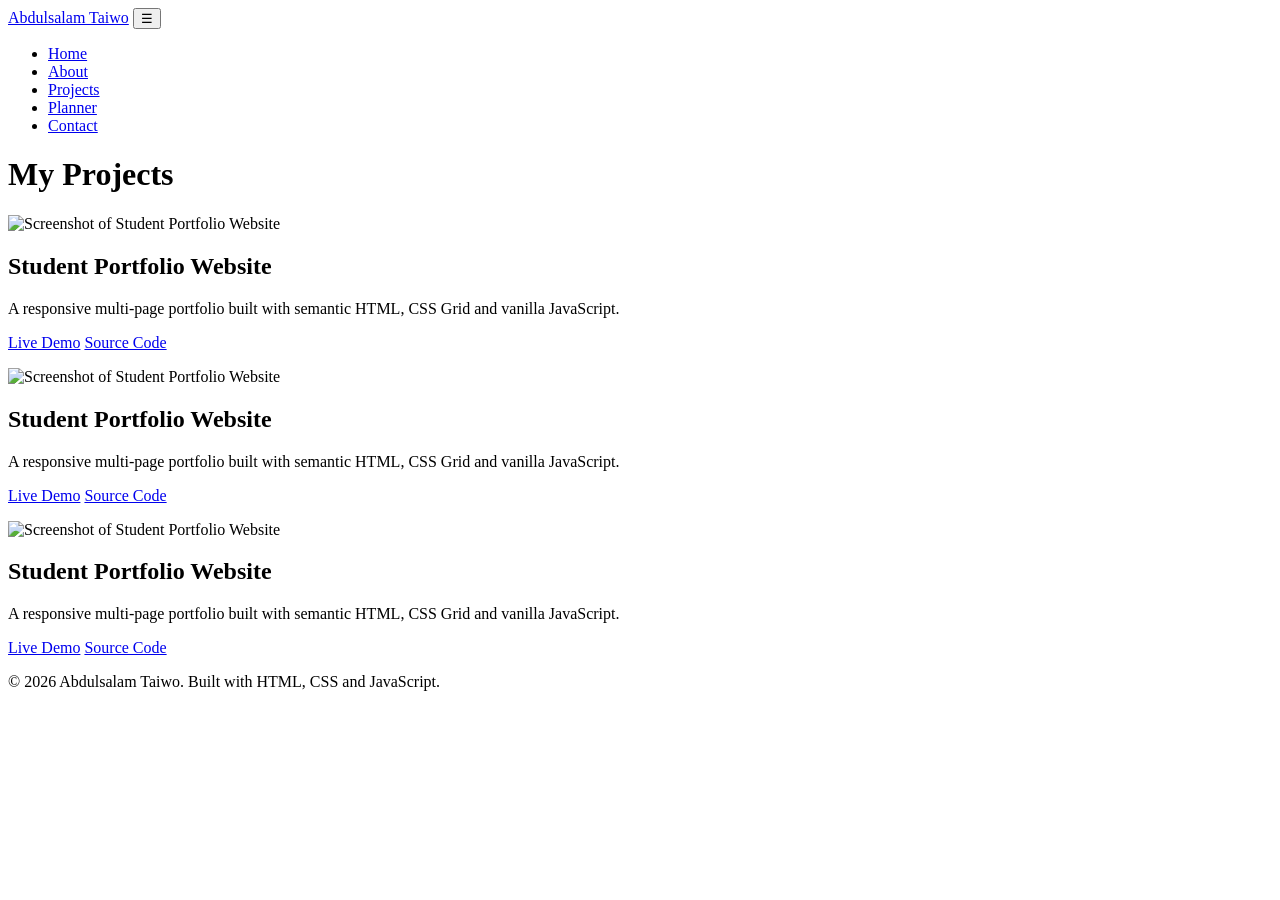
==== projects.html @ 1f1e203d "Add files via upload" ====
<!DOCTYPE html>
<html lang="en">
<head>
<meta charset="UTF-8">
<meta name="viewport" content="width=device-width, initial-scale=1.0">
<meta name="description" content="Student portfolio and academic management website">
<title>Projects | Your Name</title>
<link rel="stylesheet" href="css/style.css">
</head>
<body>
<header class="site-header">
  <a href="index.html" class="logo">Abdulsalam Taiwo</a>
  <button id="menu-toggle" aria-label="Toggle menu" aria-expanded="false">&#9776;</button>
  <nav id="main-nav" aria-label="Main navigation">
    <ul>
      <li><a href="index.html" >Home</a></li>
      <li><a href="about.html" >About</a></li>
      <li><a href="projects.html" class="active">Projects</a></li>
      <li><a href="planner.html" >Planner</a></li>
      <li><a href="contact.html" >Contact</a></li>
    </ul>
  </nav>
</header>
<main>
<h1 class="page-title">My Projects</h1>
<section class="grid">
<article class="card project"><img src="images/image2.png" alt="Screenshot of Student Portfolio Website"><h2>Student Portfolio Website</h2><p>A responsive multi-page portfolio built with semantic HTML, CSS Grid and vanilla JavaScript.</p><p><a class="btn" href="#" target="_blank" rel="noopener">Live Demo</a> <a class="btn btn-outline" href="https://github.com/your-username/portfolio" target="_blank" rel="noopener">Source Code</a></p></article>
<article class="card project"><img src="images/image2.png" alt="Screenshot of Student Portfolio Website"><h2>Student Portfolio Website</h2><p>A responsive multi-page portfolio built with semantic HTML, CSS Grid and vanilla JavaScript.</p><p><a class="btn" href="#" target="_blank" rel="noopener">Live Demo</a> <a class="btn btn-outline" href="https://github.com/your-username/portfolio" target="_blank" rel="noopener">Source Code</a></p></article>
<article class="card project"><img src="images/image2.png" alt="Screenshot of Student Portfolio Website"><h2>Student Portfolio Website</h2><p>A responsive multi-page portfolio built with semantic HTML, CSS Grid and vanilla JavaScript.</p><p><a class="btn" href="#" target="_blank" rel="noopener">Live Demo</a> <a class="btn btn-outline" href="https://github.com/your-username/portfolio" target="_blank" rel="noopener">Source Code</a></p></article>

</section>
</main>
<footer class="site-footer"><p>&copy; 2026 Abdulsalam Taiwo. Built with HTML, CSS and JavaScript.</p></footer>
<script src="js/script.js"></script>
</body>
</html>
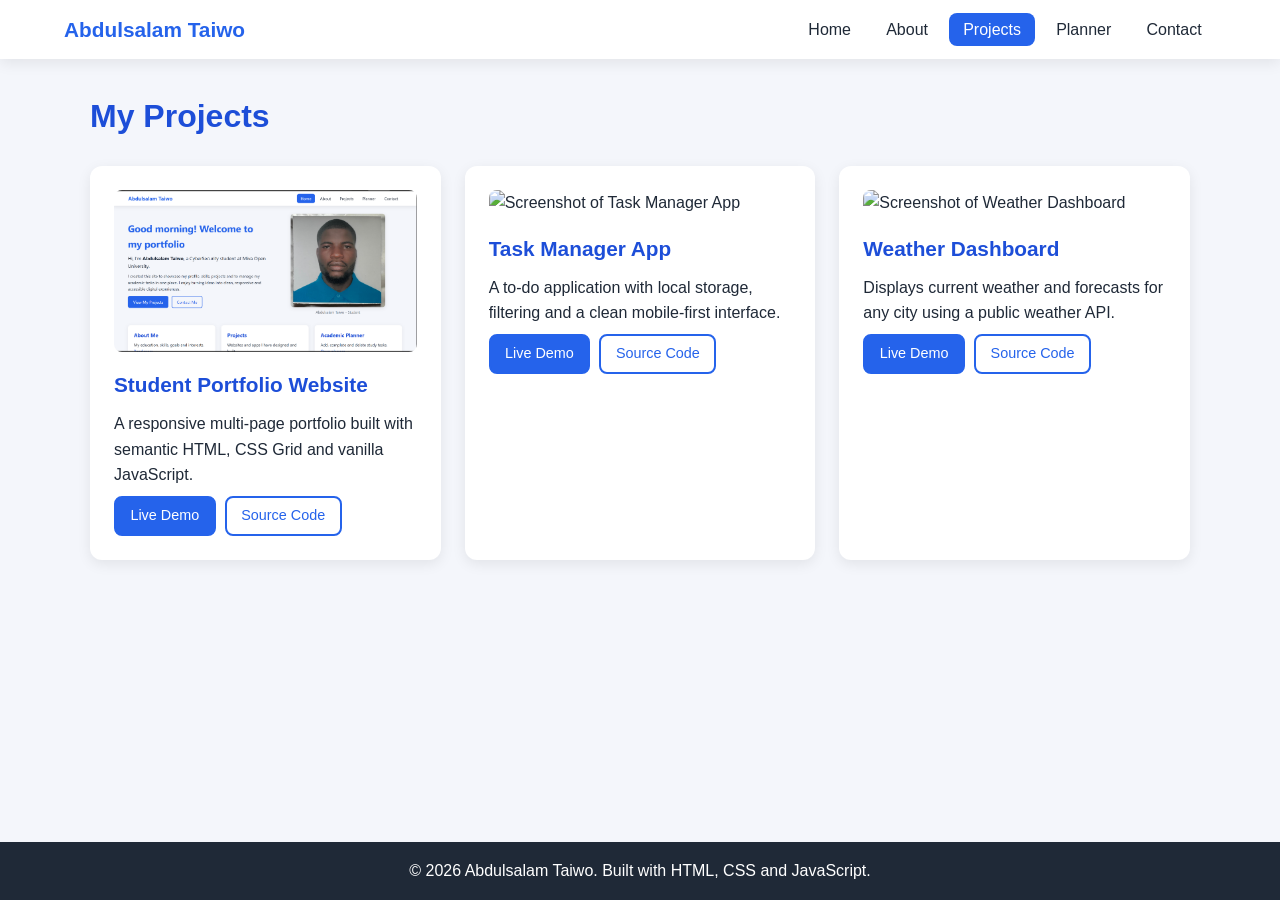
==== commit 40981374: "Update projects.html" ====
--- a/projects.html
+++ b/projects.html
@@ -4,7 +4,7 @@
 <meta charset="UTF-8">
 <meta name="viewport" content="width=device-width, initial-scale=1.0">
 <meta name="description" content="Student portfolio and academic management website">
-<title>Projects | Your Name</title>
+<title>Projects | Abdulsalam Taiwo</title>
 <link rel="stylesheet" href="css/style.css">
 </head>
 <body>
@@ -24,10 +24,9 @@
 <main>
 <h1 class="page-title">My Projects</h1>
 <section class="grid">
-<article class="card project"><img src="images/image2.png" alt="Screenshot of Student Portfolio Website"><h2>Student Portfolio Website</h2><p>A responsive multi-page portfolio built with semantic HTML, CSS Grid and vanilla JavaScript.</p><p><a class="btn" href="#" target="_blank" rel="noopener">Live Demo</a> <a class="btn btn-outline" href="https://github.com/your-username/portfolio" target="_blank" rel="noopener">Source Code</a></p></article>
-<article class="card project"><img src="images/image2.png" alt="Screenshot of Student Portfolio Website"><h2>Student Portfolio Website</h2><p>A responsive multi-page portfolio built with semantic HTML, CSS Grid and vanilla JavaScript.</p><p><a class="btn" href="#" target="_blank" rel="noopener">Live Demo</a> <a class="btn btn-outline" href="https://github.com/your-username/portfolio" target="_blank" rel="noopener">Source Code</a></p></article>
-<article class="card project"><img src="images/image2.png" alt="Screenshot of Student Portfolio Website"><h2>Student Portfolio Website</h2><p>A responsive multi-page portfolio built with semantic HTML, CSS Grid and vanilla JavaScript.</p><p><a class="btn" href="#" target="_blank" rel="noopener">Live Demo</a> <a class="btn btn-outline" href="https://github.com/your-username/portfolio" target="_blank" rel="noopener">Source Code</a></p></article>
-
+<article class="card project"><img src="images/image2.png" alt="Screenshot of Student Portfolio Website"><h2>Student Portfolio Website</h2><p>A responsive multi-page portfolio built with semantic HTML, CSS Grid and vanilla JavaScript.</p><p><a class="btn" href="#" target="_blank" rel="noopener">Live Demo</a> <a class="btn btn-outline" href="https://github.com/Fadelino0805/Portfolio" target="_blank" rel="noopener">Source Code</a></p></article>
+<article class="card project"><img src="images/image3.jpg" alt="Screenshot of Task Manager App"><h2>Task Manager App</h2><p>A to-do application with local storage, filtering and a clean mobile-first interface.</p><p><a class="btn" href="#" target="_blank" rel="noopener">Live Demo</a> <a class="btn btn-outline" href="https://github.com/Fadelino0805/Portfolio" target="_blank" rel="noopener">Source Code</a></p></article>
+<article class="card project"><img src="images/image4.jpg" alt="Screenshot of Weather Dashboard"><h2>Weather Dashboard</h2><p>Displays current weather and forecasts for any city using a public weather API.</p><p><a class="btn" href="#" target="_blank" rel="noopener">Live Demo</a> <a class="btn btn-outline" href="https://github.com/Fadelino0805/Portfolio" target="_blank" rel="noopener">Source Code</a></p></article>
 </section>
 </main>
 <footer class="site-footer"><p>&copy; 2026 Abdulsalam Taiwo. Built with HTML, CSS and JavaScript.</p></footer>
--- a/css/style.css
+++ b/css/style.css
@@ -0,0 +1,74 @@
+:root{--primary:#2563eb;--primary-dark:#1d4ed8;--bg:#f4f6fb;--text:#1f2937;--muted:#6b7280;--white:#fff;--danger:#dc2626;--ok:#16a34a;--radius:12px;--shadow:0 4px 14px rgba(0,0,0,.08)}
+*{box-sizing:border-box;margin:0;padding:0}
+body{font-family:"Segoe UI",Arial,sans-serif;background:var(--bg);color:var(--text);line-height:1.6;min-height:100vh;display:flex;flex-direction:column}
+main{flex:1;width:min(1100px,92%);margin:2rem auto}
+img,video{max-width:100%;display:block}
+a{color:var(--primary)}
+.sr-only{position:absolute;left:-9999px}
+.site-header{background:var(--white);box-shadow:var(--shadow);display:flex;justify-content:space-between;align-items:center;padding:.8rem 5%;position:sticky;top:0;z-index:10}
+.logo{font-weight:700;font-size:1.3rem;text-decoration:none;color:var(--primary)}
+#main-nav ul{display:flex;gap:.4rem;list-style:none;padding:0}
+#main-nav a{text-decoration:none;color:var(--text);padding:.5rem .9rem;border-radius:8px;transition:background .3s,color .3s}
+#main-nav a:hover,#main-nav a.active{background:var(--primary);color:var(--white)}
+#menu-toggle{display:none;background:none;border:none;font-size:1.8rem;cursor:pointer}
+.btn{display:inline-block;background:var(--primary);color:var(--white);border:2px solid var(--primary);padding:.6rem 1.2rem;border-radius:8px;text-decoration:none;cursor:pointer;font-size:1rem;transition:transform .2s,background .3s}
+.btn:hover{background:var(--primary-dark);transform:translateY(-2px)}
+.btn-outline{background:transparent;color:var(--primary)}
+.btn-outline:hover{color:var(--white)}
+.hero{display:flex;flex-wrap:wrap;align-items:center;gap:2rem;margin-bottom:2.5rem;animation:fadeUp .8s ease}
+.hero-text{flex:1 1 320px}
+.hero h1{font-size:2.4rem;color:var(--primary);margin-bottom:.8rem}
+.lead{font-size:1.2rem;margin-bottom:.8rem}
+.hero-text .btn{margin:1rem .5rem 0 0}
+.hero-img{flex:1 1 280px;text-align:center}
+.hero-img img{border-radius:var(--radius);box-shadow:var(--shadow);margin:auto;max-width:380px}
+figcaption{color:var(--muted);margin-top:.5rem;font-size:.9rem}
+.cards,.grid{display:grid;grid-template-columns:repeat(auto-fit,minmax(260px,1fr));gap:1.5rem}
+.card,.panel{background:var(--white);border-radius:var(--radius);box-shadow:var(--shadow);padding:1.5rem}
+.card{transition:transform .3s,box-shadow .3s}
+.card:hover{transform:translateY(-6px);box-shadow:0 10px 24px rgba(0,0,0,.14)}
+.card h2,.panel h2{margin-bottom:.6rem;color:var(--primary-dark);font-size:1.3rem}
+.project img{border-radius:8px;margin-bottom:1rem;width:100%}
+.project .btn{margin:.5rem .3rem 0 0;padding:.4rem .9rem;font-size:.9rem}
+.page-title{margin-bottom:1.5rem;color:var(--primary-dark)}
+.panel{margin-bottom:1.5rem}
+.two-col{display:grid;grid-template-columns:repeat(auto-fit,minmax(280px,1fr));gap:1.5rem}
+.narrow{max-width:600px;margin-inline:auto}
+.media-section{margin-top:2.5rem}
+.media-section video,audio{width:100%;max-width:640px;margin-top:.8rem;border-radius:8px}
+ul{padding-left:1.2rem}
+.skills{list-style:none;padding:0}
+.skills li{margin-bottom:.8rem}
+meter{width:100%;height:14px;display:block}
+table{width:100%;border-collapse:collapse}
+caption{text-align:left;font-weight:600;margin-bottom:.5rem}
+th,td{padding:.7rem;border-bottom:1px solid #e5e7eb;text-align:left}
+thead{background:var(--primary);color:var(--white)}
+tbody tr:hover{background:#eef2ff}
+.field{margin-bottom:1.1rem;display:flex;flex-direction:column}
+label{font-weight:600;margin-bottom:.3rem}
+input,textarea{padding:.7rem;border:2px solid #d1d5db;border-radius:8px;font:inherit;transition:border-color .3s,box-shadow .3s}
+input:focus,textarea:focus{outline:none;border-color:var(--primary);box-shadow:0 0 0 3px rgba(37,99,235,.2)}
+input.invalid,textarea.invalid{border-color:var(--danger)}
+.error{color:var(--danger);font-size:.88rem;min-height:1.1rem}
+.success{color:var(--ok);font-weight:600;margin-top:1rem}
+.muted{color:var(--muted)}
+#task-form{display:flex;flex-wrap:wrap;gap:.7rem}
+#task-form input[type=text]{flex:1 1 220px}
+#task-list{list-style:none;padding:0;margin-top:1rem}
+.task{display:flex;align-items:center;gap:.8rem;padding:.8rem;border-bottom:1px solid #e5e7eb;animation:fadeUp .4s ease}
+.task input{width:20px;height:20px;cursor:pointer}
+.task-text{flex:1}
+.task small{display:block;color:var(--muted)}
+.task.done .task-text strong{text-decoration:line-through;color:var(--muted)}
+.delete-btn{background:var(--danger);color:var(--white);border:none;padding:.4rem .8rem;border-radius:6px;cursor:pointer;transition:opacity .2s}
+.delete-btn:hover{opacity:.8}
+.site-footer{background:var(--text);color:var(--white);text-align:center;padding:1rem}
+@keyframes fadeUp{from{opacity:0;transform:translateY(16px)}to{opacity:1;transform:none}}
+@media(max-width:768px){
+  #menu-toggle{display:block}
+  #main-nav{position:absolute;top:100%;left:0;right:0;background:var(--white);box-shadow:var(--shadow);max-height:0;overflow:hidden;transition:max-height .4s ease}
+  #main-nav.open{max-height:320px}
+  #main-nav ul{flex-direction:column;padding:.5rem 5%}
+  .hero h1{font-size:1.8rem}
+}
